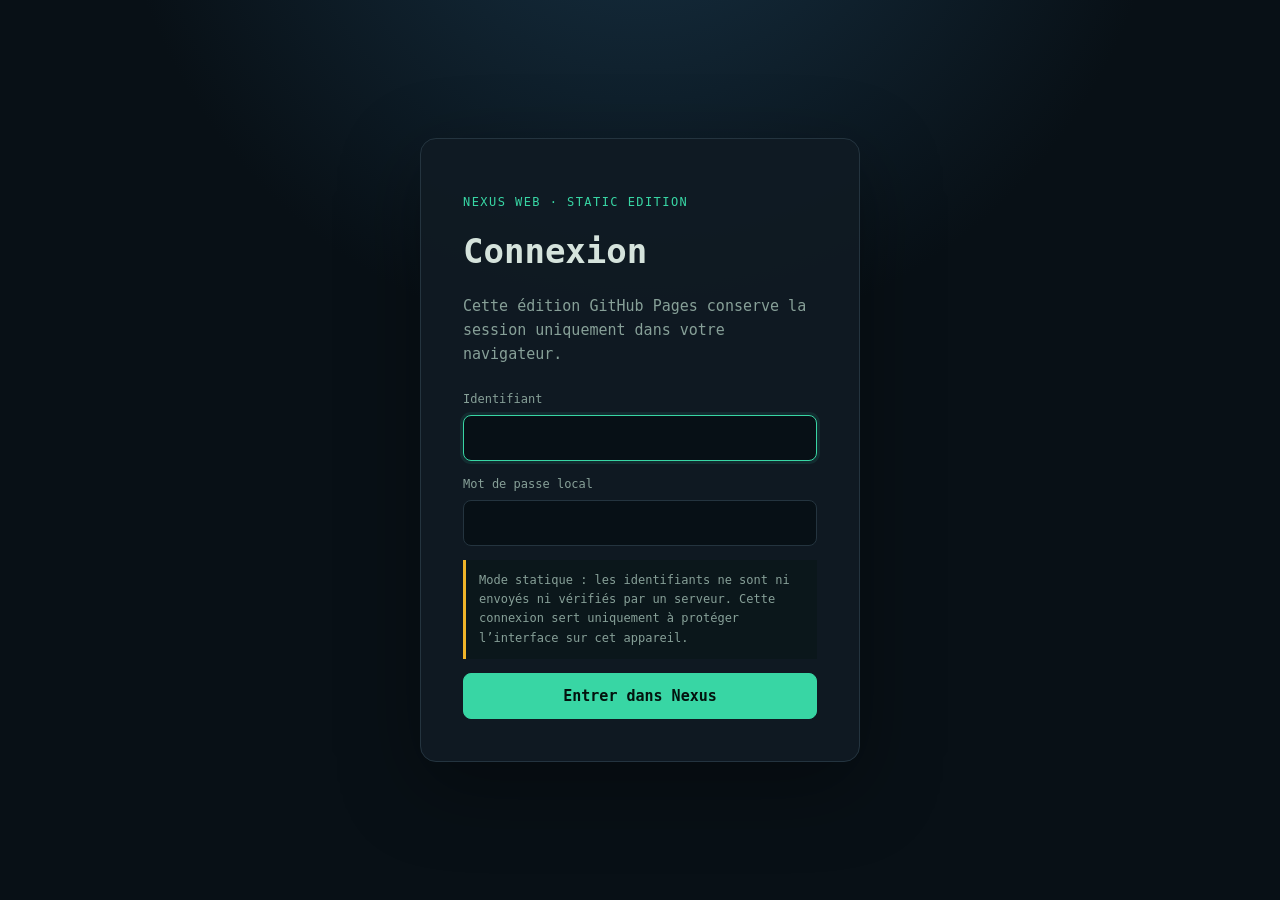
==== docs/login.html @ 69b09b42 "Add files via upload" ====
<!doctype html>
<html lang="fr">
<head>
  <meta charset="utf-8">
  <meta name="viewport" content="width=device-width, initial-scale=1">
  <meta name="description" content="Connexion locale à Nexus Web">
  <title>Connexion · Nexus Web</title>
  <link rel="stylesheet" href="./styles.css">
</head>
<body class="login-page">
  <main class="login-shell">
    <section class="login-card" aria-labelledby="login-title">
      <p class="eyebrow">NEXUS WEB · STATIC EDITION</p>
      <h1 id="login-title">Connexion</h1>
      <p class="muted">Cette édition GitHub Pages conserve la session uniquement dans votre navigateur.</p>

      <form id="login-form">
        <label for="username">Identifiant</label>
        <input id="username" name="username" autocomplete="username" maxlength="80" required autofocus>

        <label for="password">Mot de passe local</label>
        <input id="password" name="password" type="password" autocomplete="current-password" minlength="4" required>

        <p class="notice warning">Mode statique : les identifiants ne sont ni envoyés ni vérifiés par un serveur. Cette connexion sert uniquement à protéger l’interface sur cet appareil.</p>
        <p id="login-error" class="form-error" role="alert" hidden></p>
        <button class="primary full" type="submit">Entrer dans Nexus</button>
      </form>
    </section>
  </main>
  <script src="./auth.js"></script>
  <script src="./login.js"></script>
</body>
</html>
---- docs/styles.css ----
:root {
  color-scheme: dark;
  --bg: #081016;
  --panel: #101b23;
  --panel-2: #0c151c;
  --border: #24343f;
  --text: #d5e3dc;
  --muted: #87a098;
  --accent: #38d6a4;
  --accent-dark: #123c31;
  --warning: #f0b429;
  --danger: #ff726f;
  --link: #68b8ff;
}

* { box-sizing: border-box; }
html { min-height: 100%; background: var(--bg); }
body { margin: 0; min-height: 100vh; color: var(--text); background: radial-gradient(circle at 50% -20%, #173245 0, var(--bg) 42%); font: 15px/1.6 ui-monospace, SFMono-Regular, Menlo, Consolas, monospace; }
button, input { font: inherit; }
button { cursor: pointer; }
a { color: var(--link); overflow-wrap: anywhere; }
[hidden] { display: none !important; }

.site-header { min-height: 68px; display: flex; align-items: center; justify-content: space-between; gap: 18px; padding: 12px max(20px, calc((100% - 1120px) / 2)); border-bottom: 1px solid var(--border); background: rgba(8, 16, 22, .88); }
.brand { color: var(--accent); text-decoration: none; font-weight: 800; letter-spacing: .08em; font-size: 19px; }
.brand span { color: var(--muted); font-size: 11px; font-weight: 500; }
.session-controls { display: flex; align-items: center; gap: 14px; }
.container { width: min(1120px, calc(100% - 32px)); margin: 0 auto; padding: 50px 0 80px; }
.hero { max-width: 760px; margin-bottom: 34px; }
.hero h1 { margin: 4px 0 8px; font-size: clamp(30px, 5vw, 54px); line-height: 1.08; letter-spacing: -.05em; }
.hero p:last-child { color: var(--muted); font-size: 16px; }
.eyebrow { color: var(--accent); font-size: 12px; letter-spacing: .12em; }
.muted { color: var(--muted); }
.small { font-size: 12px; }

.tabs { display: flex; gap: 8px; margin-bottom: 14px; }
.tab, .secondary { border: 1px solid var(--border); color: var(--muted); background: var(--panel-2); border-radius: 8px; padding: 9px 13px; }
.tab.active { color: var(--accent); border-color: var(--accent); background: var(--accent-dark); }
.workspace { padding: 22px; border: 1px solid var(--border); border-radius: 14px; background: rgba(12, 21, 28, .82); }
.search-row { display: grid; grid-template-columns: 1fr auto; gap: 10px; }
input { width: 100%; min-height: 46px; border: 1px solid var(--border); border-radius: 8px; padding: 10px 13px; background: #071016; color: var(--text); outline: none; }
input:focus { border-color: var(--accent); box-shadow: 0 0 0 3px rgba(56, 214, 164, .1); }
.primary { border: 1px solid var(--accent); border-radius: 8px; padding: 10px 18px; color: #03130e; background: var(--accent); font-weight: 800; }
.full { width: 100%; }
.notice { margin: 14px 0; padding: 11px 13px; border-left: 3px solid var(--accent); color: var(--muted); background: #0b171b; font-size: 12px; }
.notice.warning { border-color: var(--warning); }
.consent { display: block; margin: 15px 0; color: var(--text); }
.consent input { width: auto; min-height: auto; accent-color: var(--accent); }
.status { min-height: 30px; margin-top: 18px; color: var(--accent); }
.results { display: grid; grid-template-columns: repeat(auto-fit, minmax(240px, 1fr)); gap: 12px; }
.card { min-width: 0; padding: 17px; border: 1px solid var(--border); border-radius: 10px; background: var(--panel); }
.card h2 { margin: 0 0 10px; color: var(--muted); font-size: 12px; text-transform: uppercase; letter-spacing: .07em; }
.card p { margin: 8px 0 0; }
.actions { display: flex; flex-wrap: wrap; gap: 8px; margin-top: 18px; }
footer { padding: 24px; color: var(--muted); border-top: 1px solid var(--border); text-align: center; font-size: 12px; }

.login-page { display: grid; place-items: center; padding: 20px; }
.login-shell { width: min(440px, 100%); }
.login-card { padding: clamp(24px, 6vw, 42px); border: 1px solid var(--border); border-radius: 16px; background: rgba(16, 27, 35, .92); box-shadow: 0 24px 80px rgba(0, 0, 0, .35); }
.login-card h1 { margin: 0 0 8px; font-size: 34px; }
.login-card form { margin-top: 24px; }
.login-card label { display: block; margin: 14px 0 6px; color: var(--muted); font-size: 12px; }
.form-error { color: var(--danger); font-size: 12px; }
.sr-only { position: absolute; width: 1px; height: 1px; padding: 0; margin: -1px; overflow: hidden; clip: rect(0, 0, 0, 0); white-space: nowrap; border: 0; }

@media (max-width: 640px) {
  .site-header { align-items: flex-start; }
  .session-controls { align-items: flex-end; flex-direction: column; gap: 5px; }
  .container { padding-top: 32px; }
  .workspace { padding: 15px; }
  .search-row { grid-template-columns: 1fr; }
  .tabs { display: grid; grid-template-columns: 1fr 1fr; }
}

/* Public project page */
.landing { background: var(--bg); }
.landing::before { content: ""; position: fixed; inset: 0; pointer-events: none; opacity: .22; background-image: linear-gradient(rgba(56,214,164,.035) 1px, transparent 1px), linear-gradient(90deg, rgba(56,214,164,.035) 1px, transparent 1px); background-size: 42px 42px; mask-image: linear-gradient(to bottom, black, transparent 75%); }
.landing main, .landing-header, .landing-footer { position: relative; z-index: 1; }
.landing-header { position: sticky; top: 0; z-index: 10; backdrop-filter: blur(16px); }
.landing-nav { display: flex; align-items: center; gap: 24px; }
.landing-nav a { color: var(--muted); text-decoration: none; font-size: 12px; }
.landing-nav a:hover { color: var(--text); }
.landing-nav .nav-cta { padding: 8px 12px; color: var(--accent); border: 1px solid rgba(56,214,164,.4); border-radius: 7px; }
.landing-hero { width: min(1180px, calc(100% - 40px)); min-height: 680px; margin: 0 auto; padding: 100px 0 80px; display: grid; grid-template-columns: 1.05fr .95fr; align-items: center; gap: clamp(40px, 7vw, 100px); }
.hero-copy h1 { margin: 15px 0 24px; max-width: 720px; font: 700 clamp(44px, 6.2vw, 82px)/.98 ui-sans-serif, system-ui, sans-serif; letter-spacing: -.065em; }
.hero-copy h1 em { color: var(--accent); font-style: normal; }
.hero-lead { max-width: 690px; color: var(--muted); font: 17px/1.75 ui-sans-serif, system-ui, sans-serif; }
.dev-pill { width: max-content; margin-bottom: 24px; padding: 6px 10px; border: 1px solid #574d26; border-radius: 999px; color: #e7c65a; background: #201d10; font-size: 11px; }
.dev-pill span { display: inline-block; width: 7px; height: 7px; margin-right: 7px; border-radius: 50%; background: #e7c65a; box-shadow: 0 0 12px #e7c65a; animation: pulse 1.8s infinite; }
@keyframes pulse { 50% { opacity: .35; } }
.hero-actions { display: flex; flex-wrap: wrap; gap: 10px; margin-top: 30px; }
.button-link { display: inline-flex; gap: 18px; align-items: center; justify-content: center; min-height: 46px; padding: 10px 17px; border-radius: 8px; text-decoration: none; font-weight: 700; }
.button-link.ghost { color: var(--text); border: 1px solid var(--border); background: var(--panel-2); }
.hero-note { color: #5e756f; font-size: 10px; margin-top: 18px; }
.terminal { overflow: hidden; border: 1px solid #294137; border-radius: 14px; background: rgba(6,13,16,.95); box-shadow: 0 32px 90px rgba(0,0,0,.45), 0 0 70px rgba(56,214,164,.07); transform: perspective(1100px) rotateY(-3deg) rotateX(1deg); }
.terminal-bar { display: flex; align-items: center; gap: 7px; padding: 12px 14px; border-bottom: 1px solid #1c2b2a; background: #0d181b; }
.terminal-bar i { width: 8px; height: 8px; border-radius: 50%; background: #37504a; }
.terminal-bar i:first-child { background: #ef6c66; }.terminal-bar i:nth-child(2) { background: #e1b84d; }.terminal-bar i:nth-child(3) { background: #47c785; }
.terminal-bar span { margin-left: auto; margin-right: auto; color: #526c65; font-size: 10px; }
.terminal-body { min-height: 410px; padding: 26px; color: #b7d5cb; font-size: 12px; }
.terminal-body b, .terminal-body .success { color: var(--accent); }
.terminal-body .dim { color: #6f8981; }.terminal-body .dim span { float: right; color: #b1c5bf; }
.scanline { height: 1px; margin: 24px 0; background: #1c332e; }.scanline span { display: block; width: 68%; height: 1px; background: var(--accent); box-shadow: 0 0 8px var(--accent); }
.terminal-stat { display: flex; justify-content: space-between; color: #617c74; }.terminal-stat strong { color: #bfd4ce; font-weight: 500; }
.cursor { color: var(--accent); animation: pulse 1s infinite; }
.metrics { width: min(1180px, calc(100% - 40px)); margin: 0 auto; display: grid; grid-template-columns: repeat(4,1fr); border: 1px solid var(--border); border-radius: 12px; background: rgba(12,21,28,.78); }
.metrics div { padding: 26px; border-right: 1px solid var(--border); }.metrics div:last-child { border: 0; }
.metrics strong { display: block; color: var(--accent); font: 700 30px ui-sans-serif,system-ui,sans-serif; }.metrics span { color: var(--muted); font-size: 11px; }
.section-block { width: min(1180px, calc(100% - 40px)); margin: 0 auto; padding: 130px 0; }
.section-heading { max-width: 760px; margin-bottom: 48px; }.section-heading h2, .principles h2 { margin: 8px 0 16px; font: 650 clamp(32px,4vw,52px)/1.1 ui-sans-serif,system-ui,sans-serif; letter-spacing: -.045em; }.section-heading > p:last-child { color: var(--muted); font-family: ui-sans-serif,system-ui,sans-serif; }
.feature-grid { display: grid; grid-template-columns: repeat(3,1fr); gap: 14px; }
.feature-card { position: relative; min-height: 390px; padding: 28px; overflow: hidden; border: 1px solid var(--border); border-radius: 12px; background: linear-gradient(145deg,rgba(18,31,40,.94),rgba(8,17,22,.92)); }
.feature-card::after { content:""; position:absolute; inset:auto -60px -100px; height:220px; background:radial-gradient(circle,rgba(56,214,164,.12),transparent 68%); }
.feature-index { float: right; color: #49615b; font-size: 11px; }.feature-icon { width: 46px; height: 46px; display:grid; place-items:center; margin-bottom: 35px; border:1px solid rgba(56,214,164,.3); border-radius:9px; color:var(--accent); background:#0c2921; font-size:20px; }
.feature-card h3, .roadmap-grid h3 { font: 650 22px ui-sans-serif,system-ui,sans-serif; }.feature-card p, .roadmap-grid p { color:var(--muted); font-family:ui-sans-serif,system-ui,sans-serif; }.feature-card ul { margin:25px 0 0; padding:0; list-style:none; color:#9bb0aa; font-size:12px; }.feature-card li { margin:8px 0; }.feature-card li::before { content:"→"; margin-right:9px; color:var(--accent); }
.principles { padding: 100px max(20px, calc((100% - 1180px)/2)); display:grid; grid-template-columns:.8fr 1.2fr; gap:80px; background:#0c171d; border-block:1px solid var(--border); }
.principle-list article { display:flex; gap:24px; padding:25px 0; border-bottom:1px solid var(--border); }.principle-list article > span { color:var(--accent); font-size:11px; }.principle-list h3 { margin:0 0 6px; font:650 17px ui-sans-serif,system-ui,sans-serif; }.principle-list p { margin:0; color:var(--muted); font-family:ui-sans-serif,system-ui,sans-serif; }
.roadmap-grid { display:grid; grid-template-columns:repeat(3,1fr); gap:14px; }.roadmap-grid article { padding:25px; border:1px solid var(--border); border-radius:10px; background:var(--panel-2); }
.status-tag { display:inline-block; padding:4px 8px; border-radius:4px; font-size:10px; text-transform:uppercase; letter-spacing:.06em; }.status-tag.done{color:var(--accent);background:#12372e}.status-tag.progress{color:#edc955;background:#302a14}.status-tag.next{color:#85a3b7;background:#16252e}
.legal-callout { width:min(1180px,calc(100% - 40px)); margin:0 auto 120px; padding:32px; display:grid; grid-template-columns:1fr 1fr; gap:50px; border:1px solid #5a4922; border-radius:12px; background:#1d1a10; }.legal-callout div { display:flex; gap:16px; align-items:center; }.legal-callout span { color:var(--warning); font-size:26px; }.legal-callout h2 { margin:0; font:650 22px ui-sans-serif,system-ui,sans-serif; }.legal-callout p { margin:0; color:#b8a977; font-size:12px; }
.landing-footer { min-height:150px; display:flex; justify-content:space-between; align-items:center; gap:30px; padding:35px max(20px,calc((100% - 1180px)/2)); border-top:1px solid var(--border); background:#060d11; }.landing-footer p,.landing-footer span { color:var(--muted); font-size:11px; }.landing-footer > div:last-child { display:flex; gap:24px; align-items:center; }.compact-hero { margin-bottom:20px; }
@media(max-width:850px){.landing-hero{grid-template-columns:1fr;padding-top:70px}.terminal{transform:none}.feature-grid,.roadmap-grid{grid-template-columns:1fr}.principles{grid-template-columns:1fr;gap:30px}.metrics{grid-template-columns:repeat(2,1fr)}.metrics div:nth-child(2){border-right:0}.legal-callout{grid-template-columns:1fr;gap:18px}}
@media(max-width:640px){.landing-nav>a:not(.nav-cta){display:none}.landing-hero{width:min(100% - 28px,1180px)}.hero-copy h1{font-size:44px}.metrics{width:calc(100% - 28px)}.metrics div{padding:18px}.section-block{width:calc(100% - 28px);padding:90px 0}.landing-footer{align-items:flex-start;flex-direction:column}.landing-footer>div:last-child{align-items:flex-start;flex-direction:column;gap:6px}}
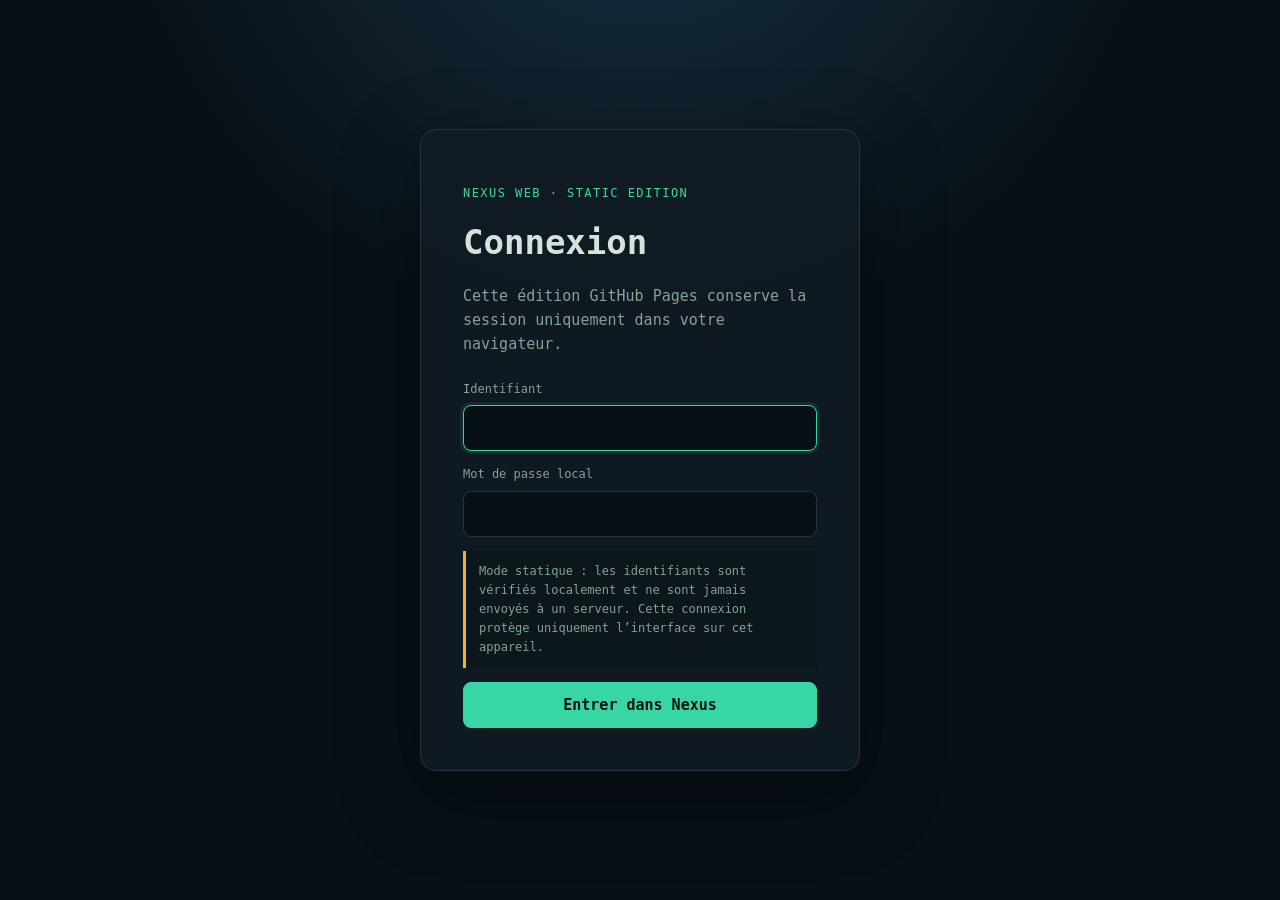
==== commit b315b8a3: "Fix static authentication allowlist" ====
--- a/docs/login.html
+++ b/docs/login.html
@@ -21,13 +21,13 @@
         <label for="password">Mot de passe local</label>
         <input id="password" name="password" type="password" autocomplete="current-password" minlength="4" required>
 
-        <p class="notice warning">Mode statique : les identifiants ne sont ni envoyés ni vérifiés par un serveur. Cette connexion sert uniquement à protéger l’interface sur cet appareil.</p>
+        <p class="notice warning">Mode statique : les identifiants sont vérifiés localement et ne sont jamais envoyés à un serveur. Cette connexion protège uniquement l’interface sur cet appareil.</p>
         <p id="login-error" class="form-error" role="alert" hidden></p>
         <button class="primary full" type="submit">Entrer dans Nexus</button>
       </form>
     </section>
   </main>
-  <script src="./auth.js"></script>
-  <script src="./login.js"></script>
+  <script src="./auth.js?v=2"></script>
+  <script src="./login.js?v=2"></script>
 </body>
 </html>
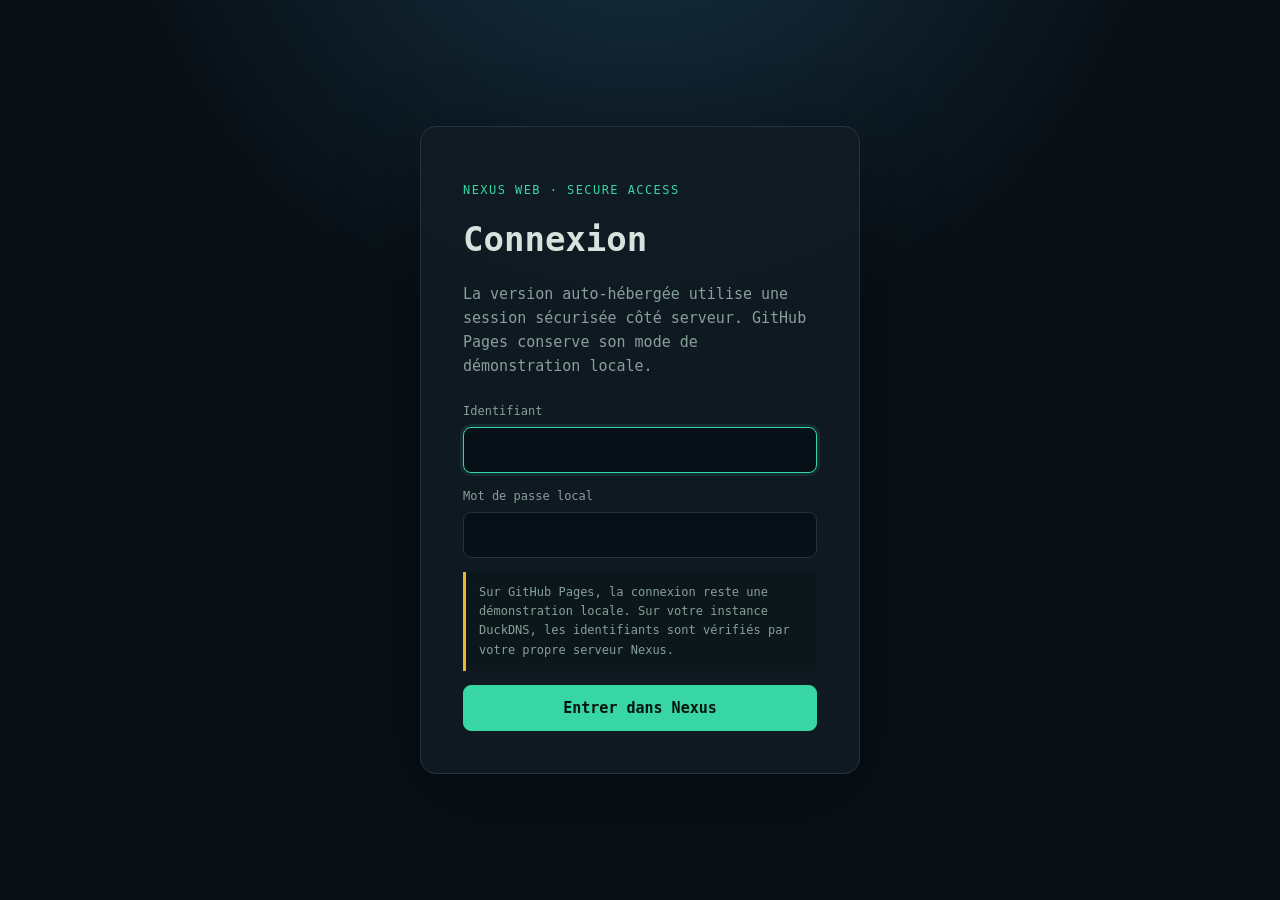
==== commit 787404b8: "Add self-hosted Nexus web backend" ====
--- a/docs/login.html
+++ b/docs/login.html
@@ -10,9 +10,9 @@
 <body class="login-page">
   <main class="login-shell">
     <section class="login-card" aria-labelledby="login-title">
-      <p class="eyebrow">NEXUS WEB · STATIC EDITION</p>
+      <p class="eyebrow">NEXUS WEB · SECURE ACCESS</p>
       <h1 id="login-title">Connexion</h1>
-      <p class="muted">Cette édition GitHub Pages conserve la session uniquement dans votre navigateur.</p>
+      <p class="muted">La version auto-hébergée utilise une session sécurisée côté serveur. GitHub Pages conserve son mode de démonstration locale.</p>
 
       <form id="login-form">
         <label for="username">Identifiant</label>
@@ -21,13 +21,13 @@
         <label for="password">Mot de passe local</label>
         <input id="password" name="password" type="password" autocomplete="current-password" minlength="4" required>
 
-        <p class="notice warning">Mode statique : les identifiants sont vérifiés localement et ne sont jamais envoyés à un serveur. Cette connexion protège uniquement l’interface sur cet appareil.</p>
+        <p class="notice warning">Sur GitHub Pages, la connexion reste une démonstration locale. Sur votre instance DuckDNS, les identifiants sont vérifiés par votre propre serveur Nexus.</p>
         <p id="login-error" class="form-error" role="alert" hidden></p>
         <button class="primary full" type="submit">Entrer dans Nexus</button>
       </form>
     </section>
   </main>
-  <script src="./auth.js?v=2"></script>
-  <script src="./login.js?v=2"></script>
+  <script src="./auth.js?v=4"></script>
+  <script src="./login.js?v=4"></script>
 </body>
 </html>
--- a/docs/styles.css
+++ b/docs/styles.css
@@ -121,3 +121,34 @@
 .landing-footer { min-height:150px; display:flex; justify-content:space-between; align-items:center; gap:30px; padding:35px max(20px,calc((100% - 1180px)/2)); border-top:1px solid var(--border); background:#060d11; }.landing-footer p,.landing-footer span { color:var(--muted); font-size:11px; }.landing-footer > div:last-child { display:flex; gap:24px; align-items:center; }.compact-hero { margin-bottom:20px; }
 @media(max-width:850px){.landing-hero{grid-template-columns:1fr;padding-top:70px}.terminal{transform:none}.feature-grid,.roadmap-grid{grid-template-columns:1fr}.principles{grid-template-columns:1fr;gap:30px}.metrics{grid-template-columns:repeat(2,1fr)}.metrics div:nth-child(2){border-right:0}.legal-callout{grid-template-columns:1fr;gap:18px}}
 @media(max-width:640px){.landing-nav>a:not(.nav-cta){display:none}.landing-hero{width:min(100% - 28px,1180px)}.hero-copy h1{font-size:44px}.metrics{width:calc(100% - 28px)}.metrics div{padding:18px}.section-block{width:calc(100% - 28px);padding:90px 0}.landing-footer{align-items:flex-start;flex-direction:column}.landing-footer>div:last-child{align-items:flex-start;flex-direction:column;gap:6px}}
+
+/* Nexus Web Lab v4 */
+.lab-page { min-height: 100vh; background: #070e13; }
+.lab-header { position: sticky; top: 0; z-index: 20; min-height: 62px; }
+.lab-shell { min-height: calc(100vh - 62px); display: grid; grid-template-columns: 280px minmax(0,1fr); }
+.lab-sidebar { padding: 22px 16px; border-right: 1px solid var(--border); background: #091218; }
+.sidebar-intro { display: flex; align-items: center; gap: 11px; margin-bottom: 27px; padding: 11px; border: 1px solid #183029; border-radius: 9px; background: #0b1a1a; }
+.sidebar-intro b,.sidebar-intro small { display: block; }.sidebar-intro b { font-size: 11px; }.sidebar-intro small { color: var(--muted); font-size: 9px; }
+.live-dot { width: 8px; height: 8px; border-radius: 50%; background: var(--accent); box-shadow: 0 0 12px var(--accent); }
+.sidebar-label { margin: 20px 9px 8px; color: #536c64; font-size: 9px; text-transform: uppercase; letter-spacing: .15em; }
+.category-button,.module-button { width: 100%; display: grid; grid-template-columns: 34px 1fr auto; align-items: center; gap: 8px; border: 1px solid transparent; border-radius: 8px; padding: 9px; color: #8da49d; background: transparent; text-align: left; }
+.category-button > span,.module-button > span { width: 30px; height: 30px; display: grid; place-items: center; border: 1px solid #21362f; border-radius: 7px; color: var(--accent); background: #0b1c19; }
+.category-button b,.category-button small,.module-button b,.module-button small { display: block; }.category-button b,.module-button b { color: #b8cbc5; font-size: 11px; }.category-button small,.module-button small { color: #526a63; font-size: 8px; }.category-button em { color: #4b655d; font-size: 9px; font-style: normal; }
+.category-button.active,.module-button.active { border-color: #265b4b; background: #0d241e; }.category-button.active b,.module-button.active b { color: var(--accent); }
+.module-list { display: grid; gap: 2px; max-height: calc(100vh - 340px); overflow: auto; scrollbar-width: thin; }
+.module-button { grid-template-columns: 30px 1fr; padding: 7px; }.module-button > span { width: 26px; height: 26px; font-size: 10px; }
+.history-head { display:flex; align-items:center; justify-content:space-between; margin-top:16px; }.history-head .sidebar-label { margin-block:8px; }.history-head button { border:0; color:#536b64; background:transparent; font-size:16px; }.history-list { display:grid; gap:3px; max-height:150px; overflow:auto; }.history-list button { min-width:0; padding:7px 9px; border:1px solid transparent; border-radius:6px; color:#789089; background:transparent; text-align:left; }.history-list button:hover { border-color:#203a33; background:#0c1d19; }.history-list b,.history-list small { display:block; overflow:hidden; text-overflow:ellipsis; white-space:nowrap; }.history-list b { font-size:9px; }.history-list small,.history-empty { margin:3px 9px; color:#4f665f; font-size:8px; }
+.sidebar-warning { margin-top: 24px; padding: 12px; border: 1px solid #4b4120; border-radius: 8px; background: #1a180e; }.sidebar-warning b { color: var(--warning); font-size: 9px; text-transform: uppercase; }.sidebar-warning p { margin: 5px 0 0; color: #8e8259; font-size: 8px; }
+.lab-main { width: min(1120px,100%); margin: 0 auto; padding: 45px clamp(22px,5vw,70px) 80px; }
+.lab-title-row { display: flex; justify-content: space-between; align-items: flex-start; gap: 30px; margin-bottom: 30px; }.lab-title-row h1 { margin: 5px 0 6px; font: 650 clamp(27px,4vw,42px)/1.1 ui-sans-serif,system-ui,sans-serif; letter-spacing: -.04em; }.lab-title-row > div > p:last-child { margin: 0; font-size: 12px; }.lab-pill { flex: none; margin: 0; }
+.command-panel { overflow: hidden; border: 1px solid #294139; border-radius: 11px; background: #091419; box-shadow: 0 18px 50px rgba(0,0,0,.2); }
+.target-row { display: grid; grid-template-columns: 34px 1fr auto; align-items: center; }.prompt-mark { padding-left: 16px; color: var(--accent); font-weight: 800; }.target-row input { min-height: 58px; padding-inline: 6px; border: 0; border-radius: 0; background: transparent; }.target-row input:focus { box-shadow: none; }.target-row .primary { min-height: 39px; margin-right: 10px; padding-inline: 17px; }.target-row .primary span { margin-left: 12px; opacity: .6; }
+.target-options { min-height: 36px; display: flex; justify-content: space-between; align-items: center; gap: 20px; padding: 7px 15px; border-top: 1px solid #17282a; color: #58716a; background: #081115; font-size: 9px; }.target-options > div { display:flex; flex-wrap:wrap; gap:16px; }.target-options label { cursor:pointer; }.target-options input { width: auto; min-height: auto; accent-color: var(--accent); }.target-row .primary.running { opacity:.65; cursor:wait; }
+.quick-targets { display: flex; flex-wrap: wrap; align-items: center; gap: 7px; margin: 12px 0 30px; }.quick-targets span { margin-right: 3px; color: #536b64; font-size: 9px; }.quick-targets button { padding: 5px 8px; border: 1px solid #1b2c32; border-radius: 5px; color: #6f8981; background: #0a151a; font-size: 9px; }
+.run-summary { display: flex; justify-content: space-between; align-items: center; gap: 20px; margin-bottom: 14px; padding: 12px 15px; border: 1px solid #225141; border-radius: 9px; background: #0b201a; }.run-summary > div:first-child { display: flex; align-items: center; gap: 10px; }.run-summary b,.run-summary small { display: block; }.run-summary b { font-size: 11px; }.run-summary small { color: #6f8c83; font-size: 8px; }.summary-icon { width: 27px; height: 27px; display: grid; place-items: center; border-radius: 50%; color: #052017; background: var(--accent); }.export-group { display: flex; gap: 5px; }.export-group button { padding: 6px 8px; font-size: 8px; }
+.lab-empty { min-height: 310px; display: grid; place-items: center; align-content: center; text-align: center; border: 1px dashed #1c3135; border-radius: 11px; background: rgba(9,20,25,.45); }.lab-empty h2 { margin: 18px 0 4px; font: 600 18px ui-sans-serif,system-ui,sans-serif; }.lab-empty p { max-width: 470px; margin: 0; color: var(--muted); font-size: 10px; }.radar { position: relative; width: 78px; height: 78px; display: grid; place-items: center; }.radar i { position: absolute; inset: 0; border: 1px solid #1c4b3e; border-radius: 50%; }.radar i:nth-child(2){inset:13px}.radar i:nth-child(3){inset:27px}.radar span{z-index:1;color:var(--accent)}
+.lab-results { display: grid; gap: 12px; }.result-group { overflow: hidden; border: 1px solid var(--border); border-radius: 10px; background: #0b151b; }.result-heading { display: flex; justify-content: space-between; align-items: center; padding: 10px 14px; border-bottom: 1px solid var(--border); background: #0e1b22; }.result-heading h2 { margin: 0; color: #93aaa3; font-size: 10px; text-transform: uppercase; letter-spacing: .1em; }.result-heading span { color: #526a63; font-size: 8px; }
+.result-item { display: grid; grid-template-columns: 31px 1fr; gap: 10px; padding: 12px 14px; border-bottom: 1px solid #16252c; }.result-item:last-child { border: 0; }.result-marker { width: 25px; height: 25px; display: grid; place-items: center; border: 1px solid #245343; border-radius: 6px; color: var(--accent); background: #0b211a; font-size: 10px; }.result-marker.low { color: var(--warning); border-color: #514623; background: #1c190d; }.result-item b { display: block; color: #6f8981; font-size: 9px; }.result-item a,.result-item p { display: inline; margin: 0; color: #c7d8d3; font-size: 11px; text-decoration: none; }.result-item a:hover { color: var(--accent); }.result-item small { display: block; margin-top: 3px; color: #5b746d; font-size: 8px; }.live-badge { display:inline-block; margin-left:5px; padding:1px 4px; border-radius:3px; color:#061c14; background:var(--accent); font-size:6px; vertical-align:1px; }
+.capability-strip { display: grid; grid-template-columns: repeat(3,1fr); margin-top: 22px; border: 1px solid var(--border); border-radius: 9px; background: #091319; }.capability-strip article { display: flex; align-items: center; gap: 10px; padding: 13px; border-right: 1px solid var(--border); }.capability-strip article:last-child { border: 0; }.capability-strip article > span { color: var(--accent); }.capability-strip b,.capability-strip small { display: block; }.capability-strip b { font-size: 9px; }.capability-strip small { color: #546b64; font-size: 8px; }
+@media(max-width:900px){.lab-shell{grid-template-columns:220px 1fr}.lab-main{padding-inline:24px}.lab-sidebar{padding-inline:10px}}
+@media(max-width:700px){.lab-shell{display:block}.lab-sidebar{position:static;border-right:0;border-bottom:1px solid var(--border)}.sidebar-intro,.sidebar-label,.sidebar-warning{display:none}.lab-sidebar>.category-button{width:32%;display:inline-grid}.module-list{display:flex;overflow-x:auto;max-height:none;margin-top:8px}.module-button{min-width:145px}.lab-main{padding:28px 14px 60px}.lab-title-row{display:block}.lab-pill{margin-top:14px}.target-row{grid-template-columns:28px 1fr}.target-row .primary{grid-column:1/-1;margin:0 9px 9px}.target-options{align-items:flex-start;flex-direction:column;gap:5px}.run-summary{align-items:flex-start;flex-direction:column}.capability-strip{grid-template-columns:1fr}.capability-strip article{border-right:0;border-bottom:1px solid var(--border)}.capability-strip article:last-child{border-bottom:0}}
